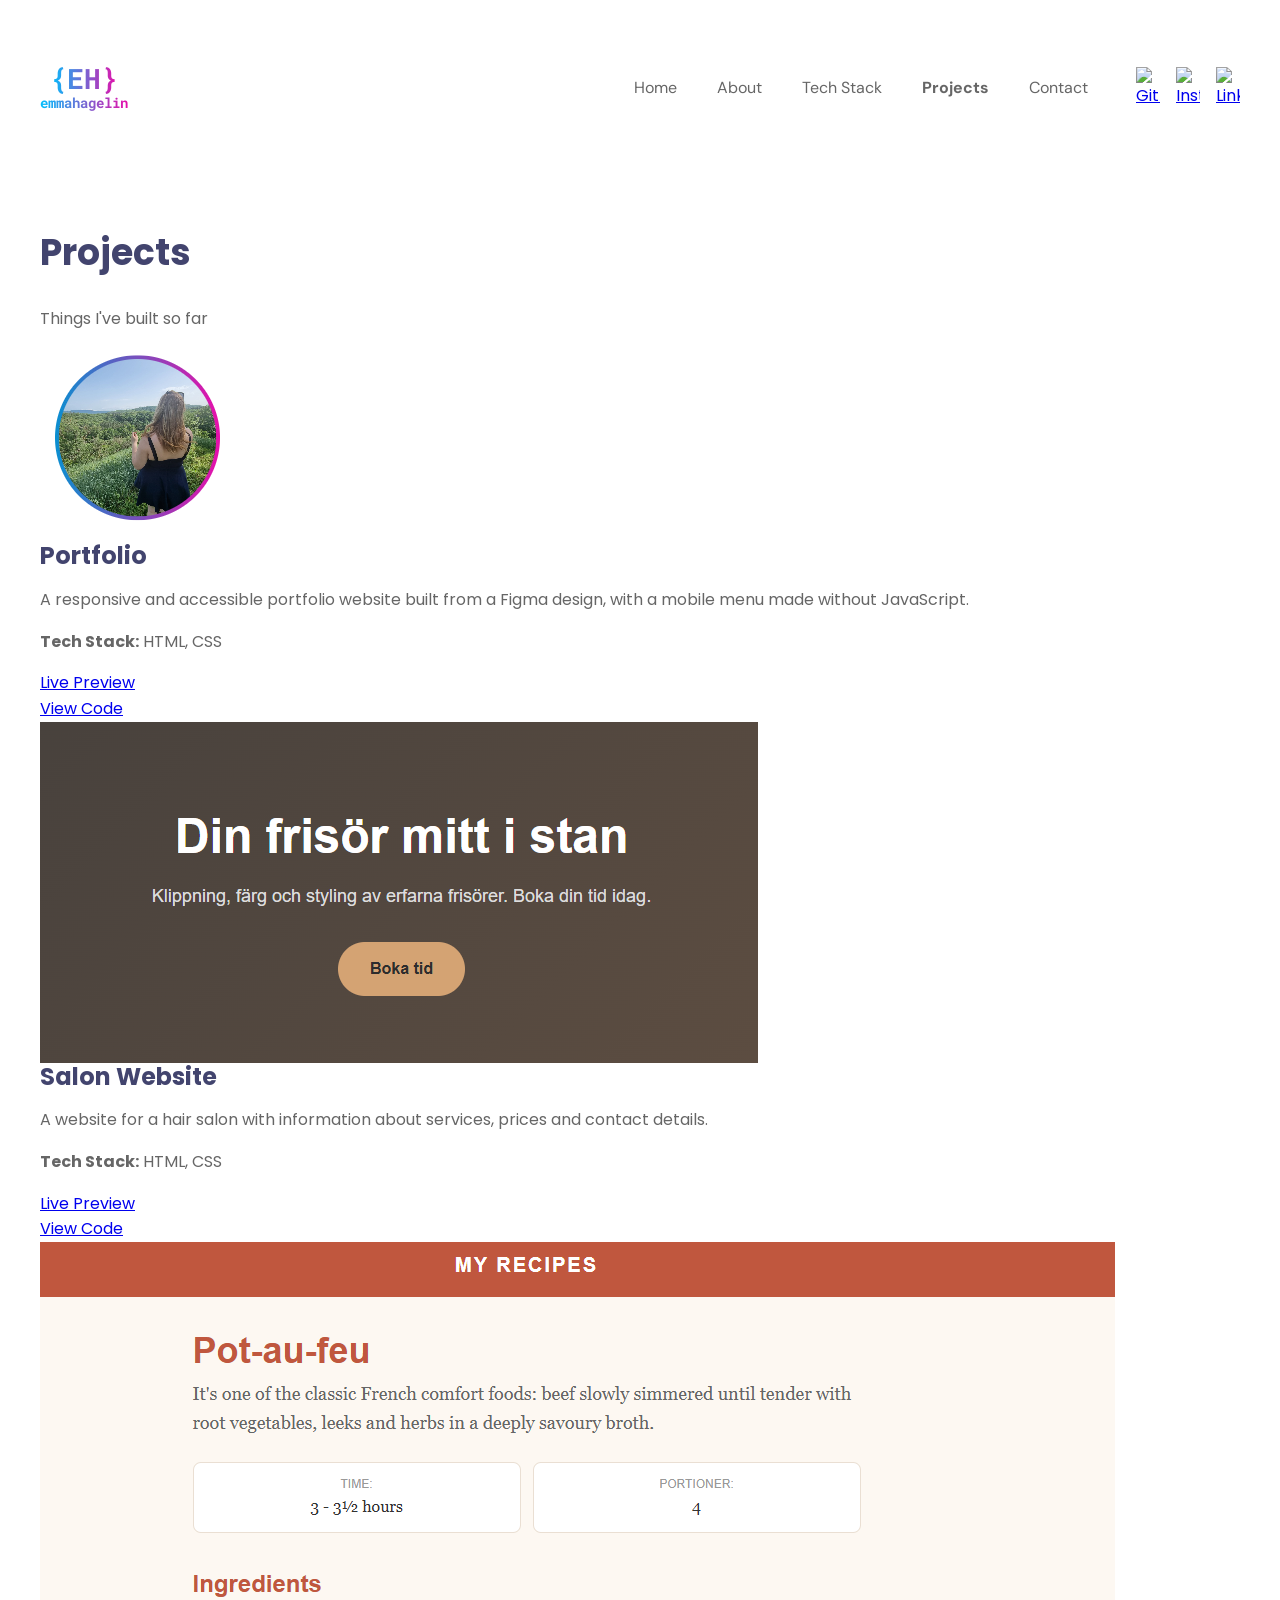
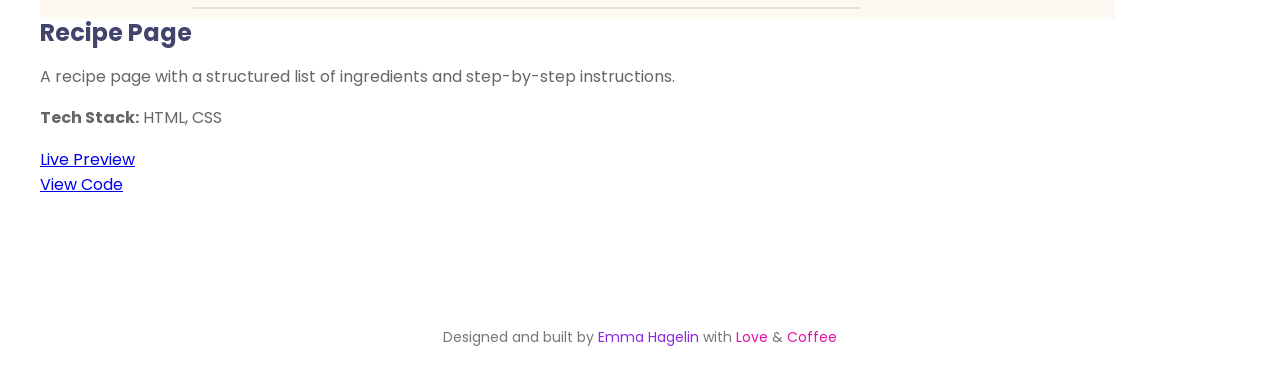
==== projects.html @ de47aa52 "fixed projects and errors" ====
<!DOCTYPE html>
<html lang="en">
<head>
    <meta charset="UTF-8">
    <meta name="viewport" content="width=device-width, initial-scale=1.0">
    <title>Emma Hagelin - Projects</title>
    <link rel="preconnect" href="https://fonts.googleapis.com">
    <link rel="preconnect" href="https://fonts.gstatic.com" crossorigin>
    <link href="https://fonts.googleapis.com/css2?family=DM+Sans:wght@400;500;700&family=Poppins:wght@400;500;700&family=Roboto+Mono:wght@700&display=swap" rel="stylesheet">
    <link rel="stylesheet" href="css/base.css">
    <link rel="stylesheet" href="css/projects.css">
</head>
<body>
    <header class="site-header">
        <a href="index.html" class="logo" aria-label="Emma Hagelin - home">
            <span class="logo-mark text-gradient">{EH}</span>
            <span class="logo-name text-gradient">emmahagelin</span>
        </a>

        <details class="mobile-menu">
            <summary class="menu-toggle">
                <img src="images/menu.svg" alt="Menu">
            </summary>
            <nav aria-label="Main menu">
                <ul class="nav-list">
                    <li><a href="index.html">Home</a></li>
                    <li><a href="about.html">About</a></li>
                    <li><a href="tech-stack.html">Tech Stack</a></li>
                    <li><a href="projects.html" aria-current="page">Projects</a></li>
                    <li><a href="contact.html">Contact</a></li>
                </ul>
            </nav>
            <ul class="social-list">
                <li><a href="https://github.com/EmmaHagelin"><img src="images/github.png" alt="GitHub"></a></li>
                <li><a href="https://www.instagram.com/emman0101/"><img src="images/instagram.svg" alt="Instagram"></a></li>
                <li><a href="https://www.linkedin.com/in/emma-hagelin-818945179/"><img src="images/linkedin.svg" alt="LinkedIn"></a></li>
            </ul>
        </details>

        <div class="desktop-menu">
            <nav aria-label="Main menu">
                <ul class="nav-list">
                    <li><a href="index.html">Home</a></li>
                    <li><a href="about.html">About</a></li>
                    <li><a href="tech-stack.html">Tech Stack</a></li>
                    <li><a href="projects.html" aria-current="page">Projects</a></li>
                    <li><a href="contact.html">Contact</a></li>
                </ul>
            </nav>
            <ul class="social-list">
                <li><a href="https://github.com/EmmaHagelin"><img src="images/github.png" alt="GitHub"></a></li>
                <li><a href="https://www.instagram.com/emman0101/"><img src="images/instagram.svg" alt="Instagram"></a></li>
                <li><a href="https://www.linkedin.com/in/emma-hagelin-818945179/"><img src="images/linkedin.svg" alt="LinkedIn"></a></li>
            </ul>
        </div>
    </header>

  <main>
        <section class="page-intro">
            <h1>Projects</h1>
            <p>Things I've built so far</p>
        </section>

          <div class="project-grid">
            <article class="project-card">
                <img class="project-image" src="images/portf.png" alt="">
                <div class="project-body">
                    <h2 class="project-title">Portfolio</h2>
                    <p class="project-description">A responsive and accessible portfolio website built from a Figma design, with a mobile menu made without JavaScript.</p>
                    <p class="project-tech"><strong>Tech Stack:</strong> HTML, CSS</p>
                    <div class="project-links">
                        <a href="https://github.com/EmmaHagelin/Portfolio" target="_blank" rel="noopener noreferrer">
                            <img src="images/links.svg" alt="">
                            Live Preview<span class="visually-hidden"> of Portfolio (opens in a new tab)</span>
                        </a>
                        <a href="https://github.com/EmmaHagelin/Portfolio" target="_blank" rel="noopener noreferrer">
                            <img src="images/github.png" alt="">
                            View Code<span class="visually-hidden"> of Portfolio (opens in a new tab)</span>
                        </a>
                    </div>
                </div>
            </article>

                        <article class="project-card">
                <img class="project-image" src="images/saloon.png" alt="Screenshot of the start page of the hair salon website">
                <div class="project-body">
                    <h2 class="project-title">Salon Website</h2>
                    <p class="project-description">A website for a hair salon with information about services, prices and contact details.</p>
                    <p class="project-tech"><strong>Tech Stack:</strong> HTML, CSS</p>
                    <div class="project-links">
                        <a href="https://emmahagelin.github.io/Fris-rsalong/" target="_blank" rel="noopener noreferrer">
                            <img src="images/links.svg" alt="">
                            Live Preview<span class="visually-hidden"> of Salon Website (opens in a new tab)</span>
                        </a>
                        <a href="https://github.com/EmmaHagelin/Fris-rsalong" target="_blank" rel="noopener noreferrer">
                            <img src="images/github.png" alt="">
                            View Code<span class="visually-hidden"> of Salon Website (opens in a new tab)</span>
                        </a>
                    </div>
                </div>
            </article>

            <article class="project-card">
                <img class="project-image" src="images/recipe.png" alt="">
                <div class="project-body">
                    <h2 class="project-title">Recipe Page</h2>
                    <p class="project-description">A recipe page with a structured list of ingredients and step-by-step instructions.</p>
                    <p class="project-tech"><strong>Tech Stack:</strong> HTML, CSS</p>
                    <div class="project-links">
                        <a href="https://github.com/EmmaHagelin/Recipe" target="_blank" rel="noopener noreferrer">
                            <img src="images/links.svg" alt="">
                            Live Preview<span class="visually-hidden"> of Recipe Page (opens in a new tab)</span>
                        </a>
                        <a href="https://github.com/EmmaHagelin/Recipe" target="_blank" rel="noopener noreferrer">
                            <img src="images/github.png" alt="">
                            View Code<span class="visually-hidden"> of Recipe Page (opens in a new tab)</span>
                        </a>
                    </div>
                </div>
            </article>

        </div>
    </main>


    <footer class="site-footer">
        <p>
            Designed and built by <span class="footer-name">Emma Hagelin</span>
            with <span class="footer-highlight">Love</span> &amp;
            <span class="footer-highlight">Coffee</span>
        </p>
    </footer>
</body>
</html>
---- css/base.css ----
:root {
    --content-width: 1248px;
    --color-heading: #42446e;
    --color-text:#666666;
    --color-muted: #767676;
    --color-background: #ffffff;
    --color-badge-bg: #d7ffe0;
    --gradient: linear-gradient(90deg, #00c0fd, #e70faa);
    --color-accent-purple: #8a2be2;
    --color-accent-pink: #e70faa;
    --color-border: #e5e5e5;
    --color-badge-text: #016d0c;
    --color-focus: #0a8fd0;
}
/*
@media  (prefers-color-scheme: dark) {
    :root {
        --color-heading: #e6e6f0;
        --color-text: #b8b8c4;
        --color-muted: #9a9aa6;
        --color-background: #121218;
        --color-border: #2e2e38;
        --color-badge-bg: #1f3d26;
        --color-badge-text: #a8f0b4;
        --color-acent-purple: #c58cff;
        --color-focus: #4cc3ff;
        --gradient: linear-gradient(90deg, #4cc3ff, #ff5cc8)
    }

    .social-list img,
    .menu-toggle img {
        filter: invert(1);
    }
}
*/
*,
*::before,
*::after {
    box-sizing: border-box;
}

body {
    margin: 0;
    font-family: "Poppins", Arial, sans-serif;
    color: var(--color-text);
    background-color: var(--color-background);
    line-height: 1.6;
    min-height: 100vh;
    display: flex;
    flex-direction: column;
}

main {
    flex: 1;
    width: 100%;
    max-width: var(--content-width);
    margin: 0 auto;
    padding: 2.5rem 1.5rem 4rem;
}

img {
    display: block;
    max-width: 100%;
}

h1,
h2,
h3 {
    margin: 0;
    color: var(--color-heading);
    line-height: 1.2;
}

:focus-visible {
    outline: 3px solid var(--color-focus);
    outline-offset: 3px;
}

.text-gradient {
    background: var(--gradient);
    -webkit-background-clip: text;
    background-clip: text;
    color: transparent;
}

 /* Header */

.site-header {
    position: relative;
    display: flex;
    flex-wrap: wrap;
    justify-content: space-between;
    align-items: center;
    width: 100%;
    max-width: var(--content-width);
    margin: 0 auto;
    padding: 1.5rem;
}

.logo {
    display: flex;
    flex-direction: column;
    align-items: center;
    font-family: "Roboto Mono", monospace;
    font-weight: 700;
    line-height: 1.1;
    text-decoration: none;
}

.logo-mark {
    font-size: 1.75rem;
}

.logo-name {
    font-size: 0.9rem;
}

.desktop-menu {
    display: none;
}

.mobile-menu {
    width: 100%;
}

.menu-toggle {
    position: absolute;
    top: 1.5rem;
    right: 1.5rem;
    list-style: none;
    cursor: pointer;
}

.menu-toggle::-webkit-details-marker {
    display: none;
}

.menu-toggle img {
    width: 28px;
}

.nav-list,
.social-list {
    list-style: none;
    margin: 0;
    padding: 0;
    display: flex;
}

.nav-list a {
    font-family: "DM Sans", Arial, sans-serif;
    color: var(--color-text);
    text-decoration: none;
}

.nav-list a:hover {
    text-decoration: underline;
}

.nav-list a[aria-current="page"] {
    font-weight: 700;
}

.nav-list img {
    width: 24px;
}

.social-list {
    list-style: none;
    margin: 0;
    padding: 0;
    display: flex;
}


.social-list img {
    width: 24px;
}

.mobile-menu .nav-list {
    flex-direction: column;
    align-items: center;
    gap: 0.5rem;
    margin-top: 1rem;
}

.mobile-menu .social-list {
    justify-content: space-evenly;
    margin-top: 1.5rem;
}
 /* Footer*/ 

.site-footer {
    padding: 2rem 1.5rem;
    text-align: center;
    font-size: 0.875rem;
    color: var(--color-muted);
}

.site-footer p {
    margin: 0;
}

.footer-name {
    color: var(--color-accent-purple);
}

.footer-highlight {
    color: var(--color-accent-pink);
}

/* Gemensamma klasser */

.page-intro h1 {
    font-size: 1.75rem;
}

.page-intro p {
    margin: 0.5rem 0 0;
}

.visually-hidden {
    position: absolute;
    width: 1px;
    height: 1px;
    margin: -1px;
    padding: 0;
    overflow: hidden;
    clip: rect(0, 0, 0, 0);
    white-space: nowrap;
    border: 0;
}

/* Desktop */

@media (min-width: 900px) {
    .site-header {
        padding: 4rem 1.5rem 0;
    }

    .mobile-menu {
        display: none;
        }

    .desktop-menu {
        display: flex;
        align-items: center;
        gap: 3rem;
    }

    .desktop-menu .nav-list {
        gap: 2.5rem;
    }

    .desktop-menu .social-list {
        gap: 1rem;
    }
    main { 
        padding: 7.5rem 1.5rem 6rem;
    }

    .page-intro h1 {
        font-size: 2.25rem;
    }

    .page-intro p {
        margin-top: 2rem;
    }
}
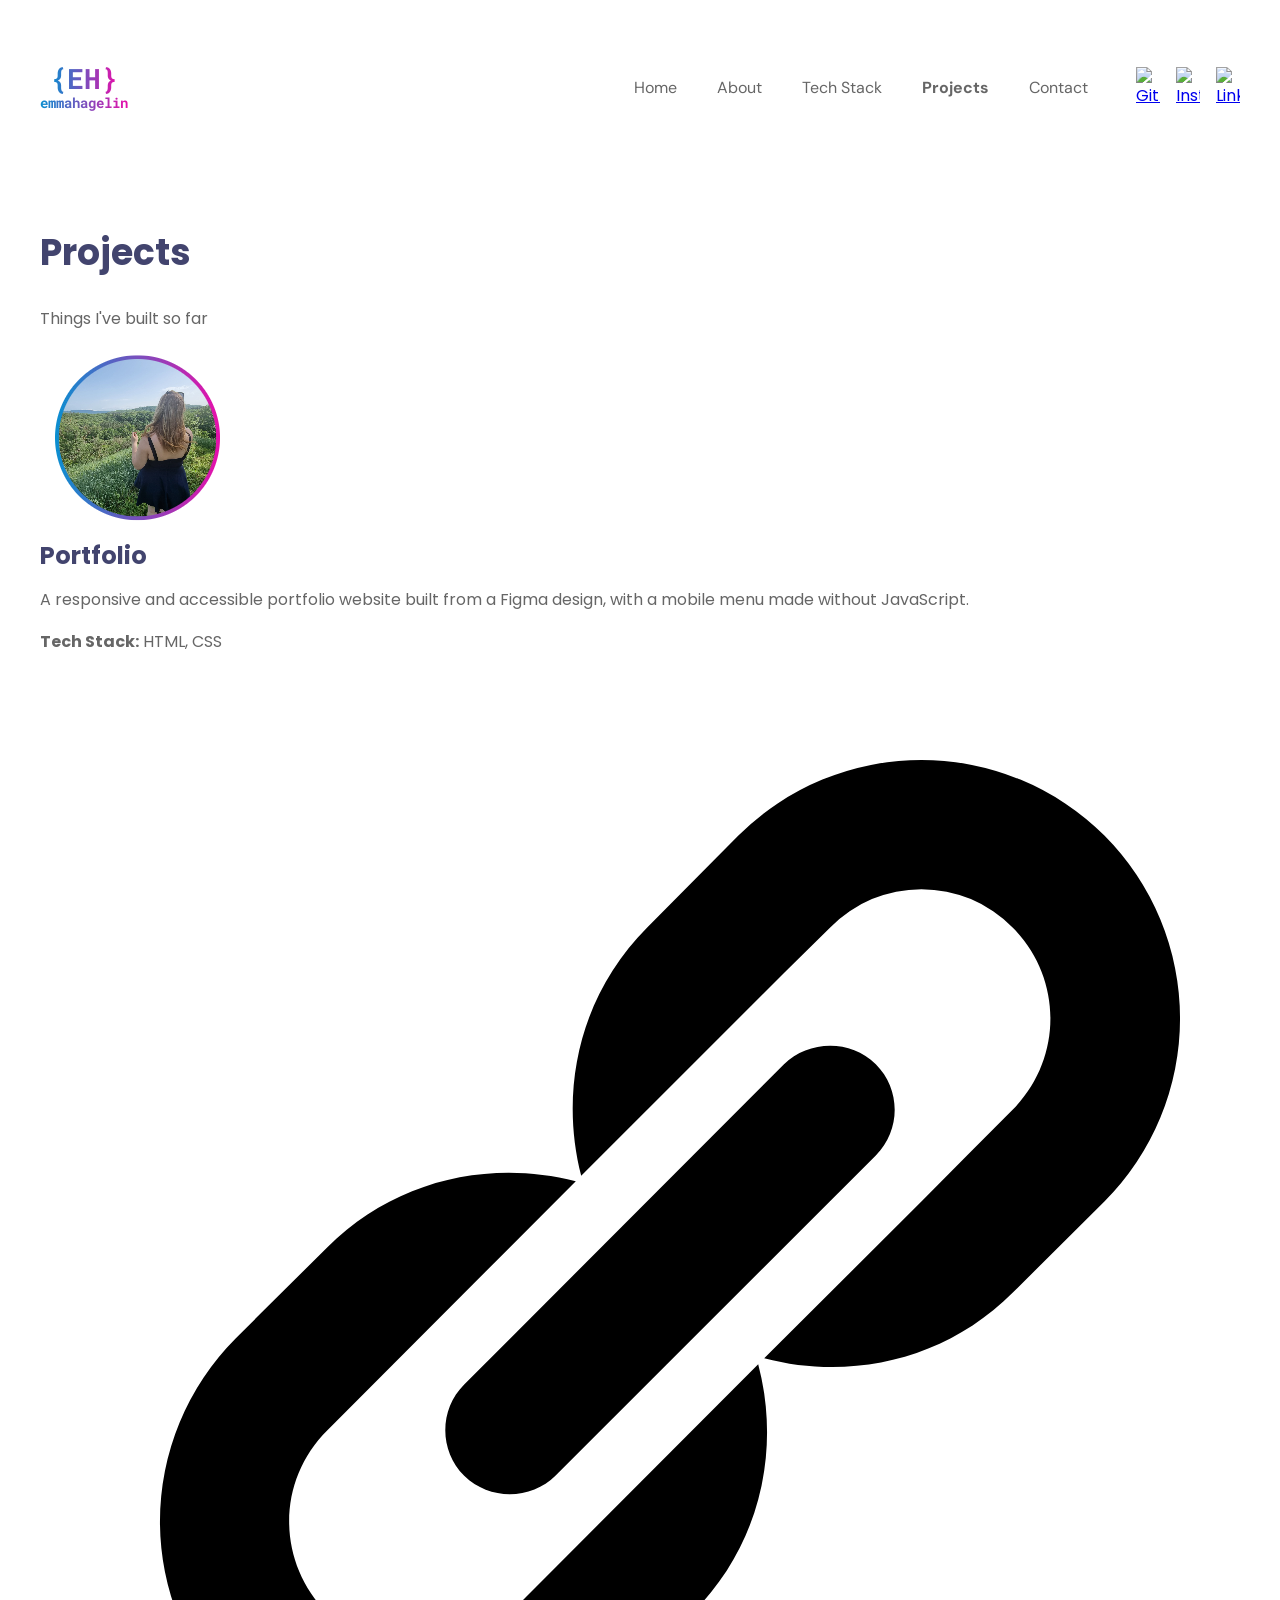
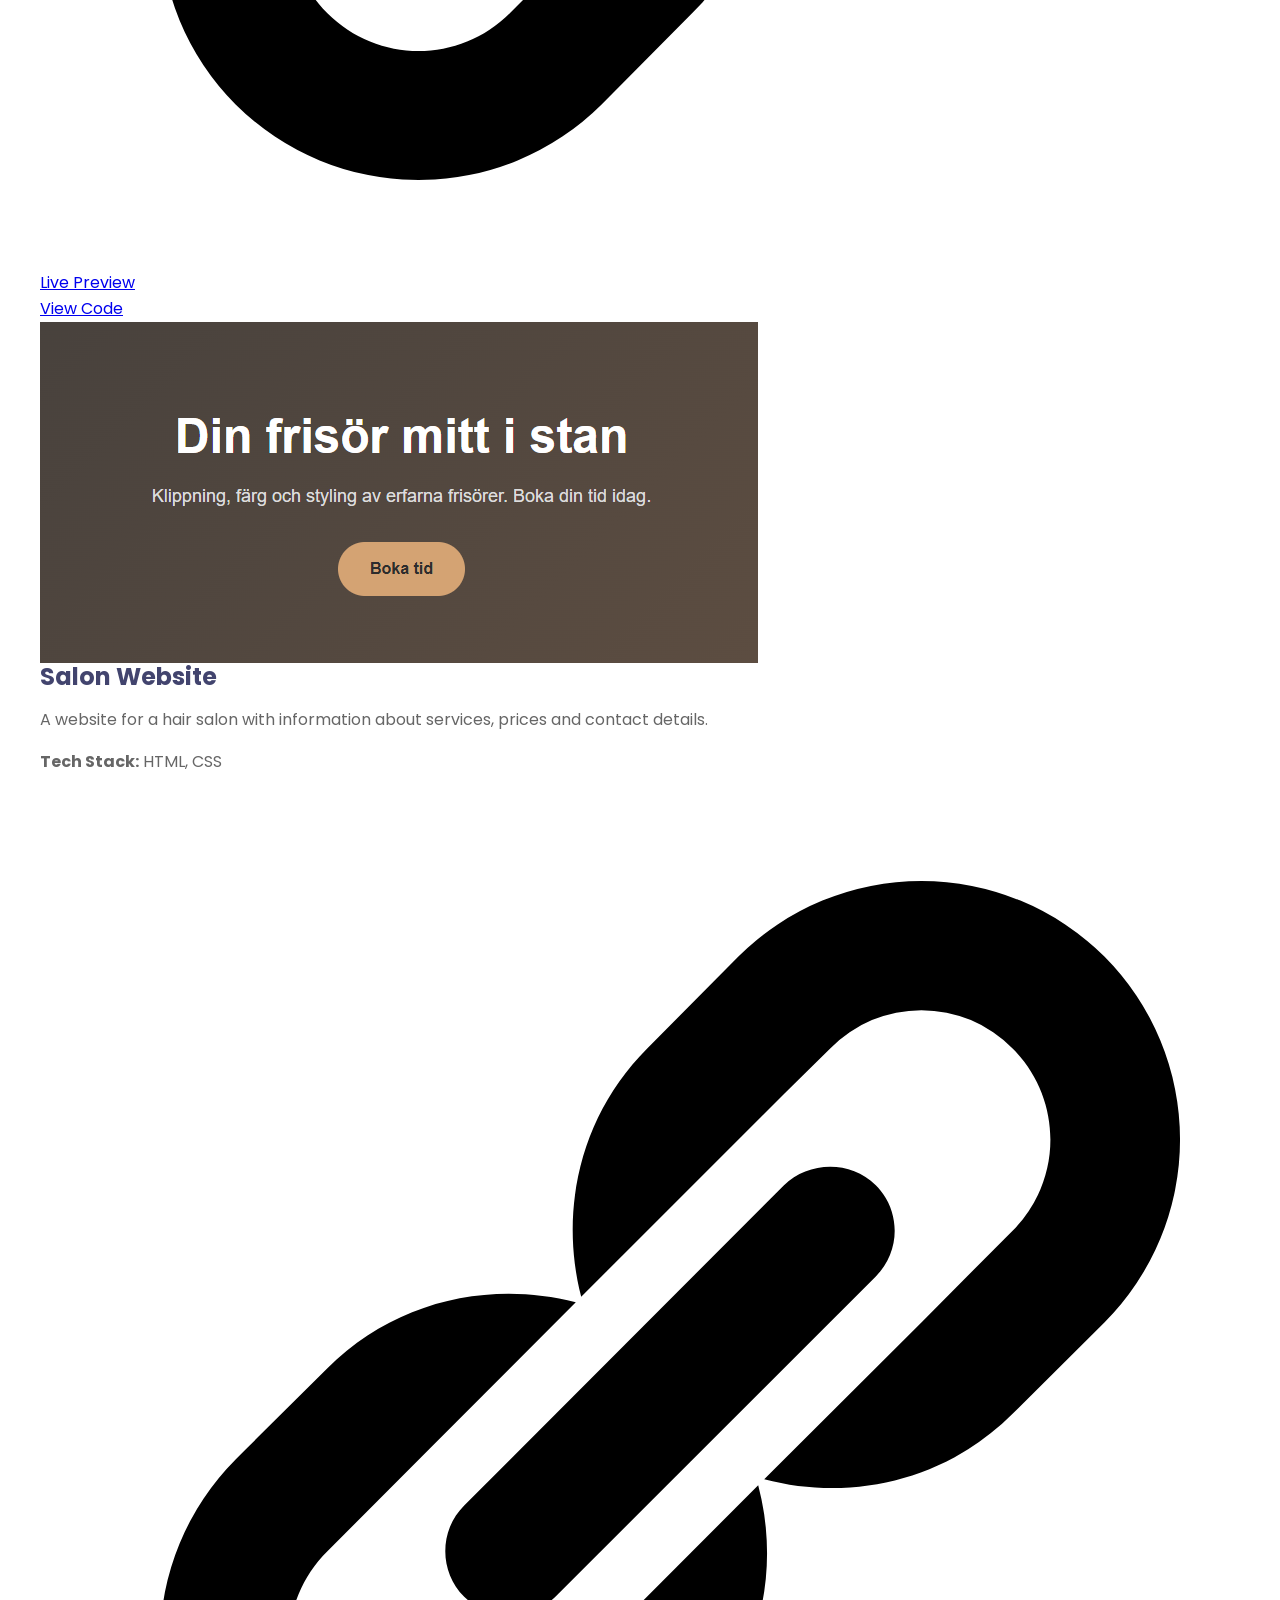
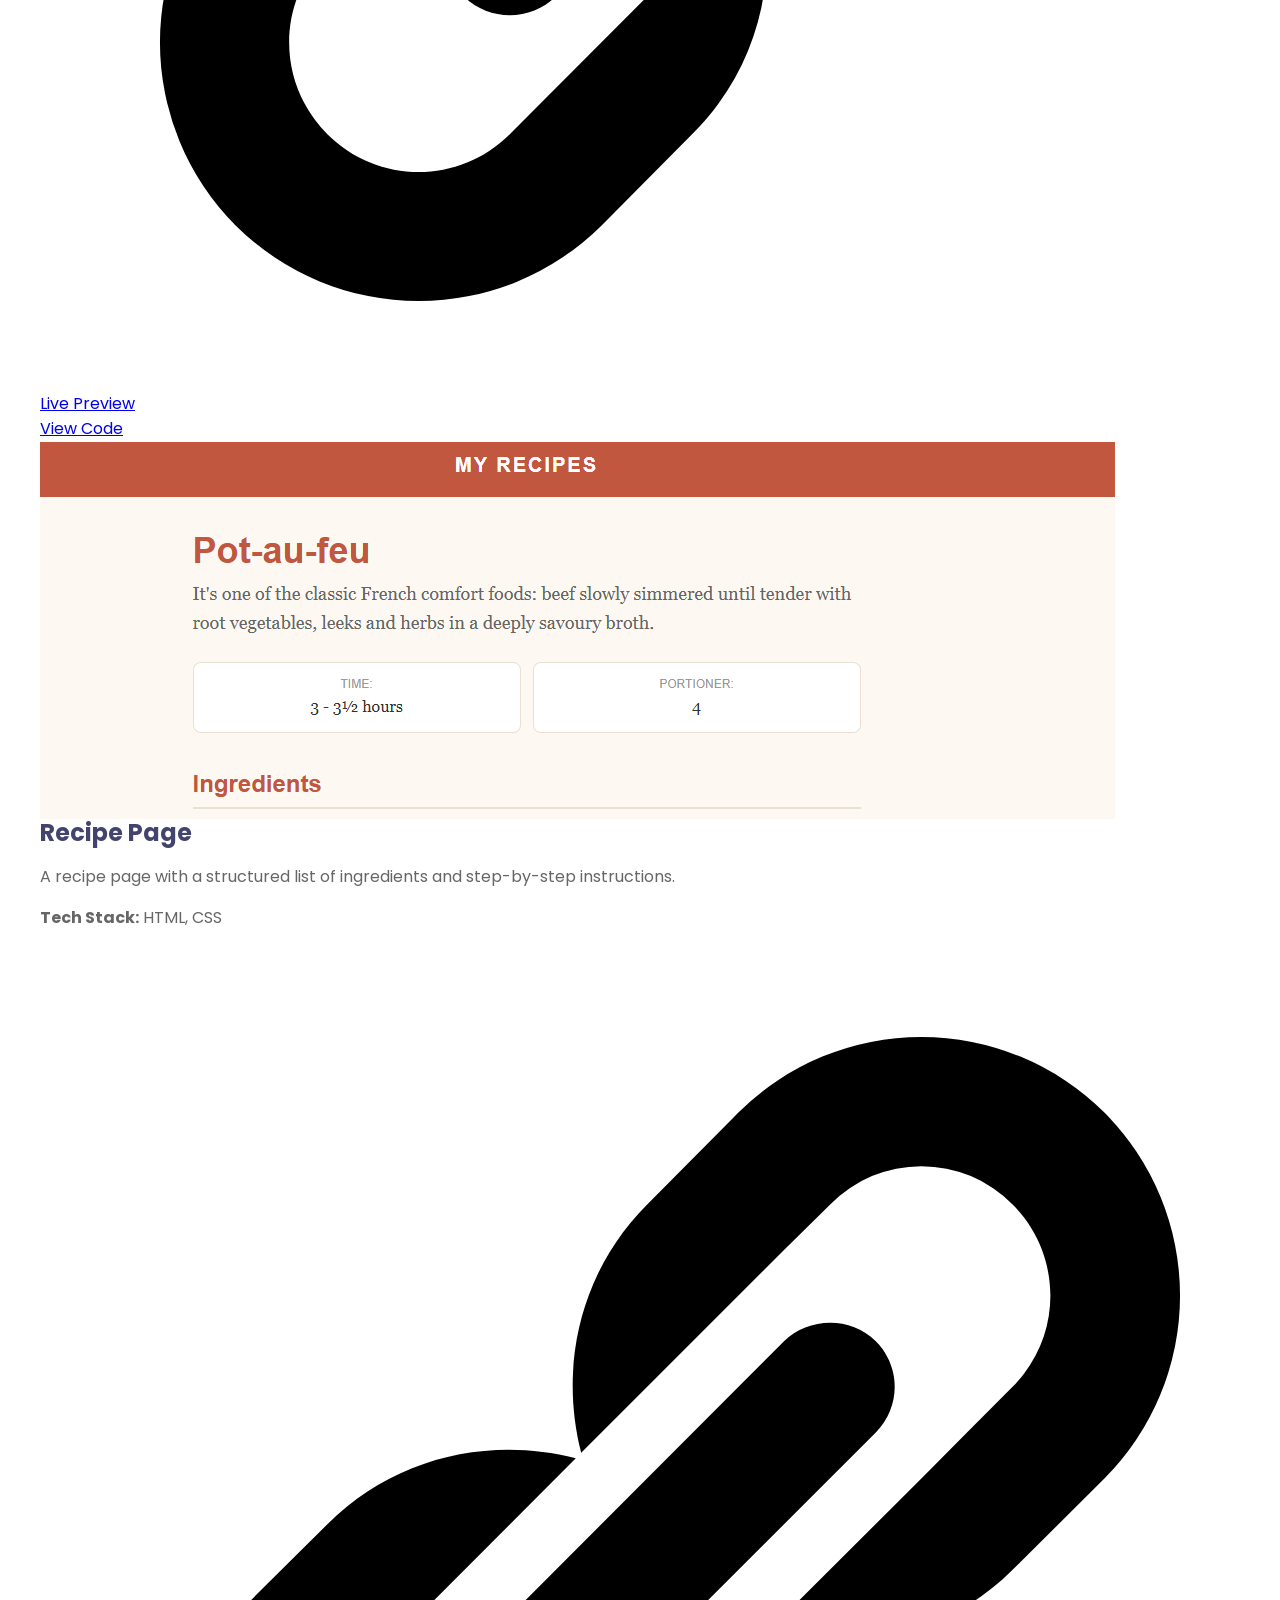
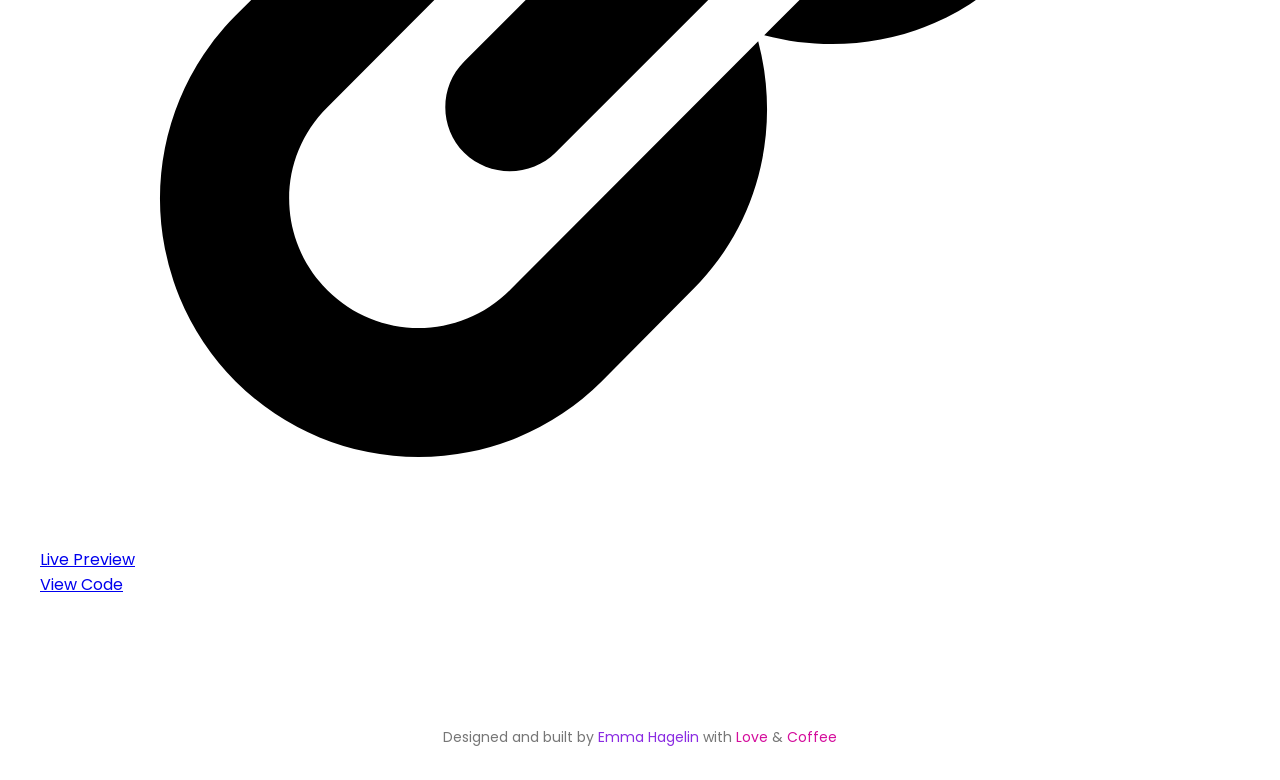
==== commit ecc601a5: "småfix" ====
--- a/css/base.css
+++ b/css/base.css
@@ -5,9 +5,9 @@
     --color-muted: #767676;
     --color-background: #ffffff;
     --color-badge-bg: #d7ffe0;
-    --gradient: linear-gradient(90deg, #00c0fd, #e70faa);
+    --gradient: linear-gradient(90deg, #0a8fd0, #e70faa);
     --color-accent-purple: #8a2be2;
-    --color-accent-pink: #e70faa;
+    --color-accent-pink: #d40d9c;
     --color-border: #e5e5e5;
     --color-badge-text: #016d0c;
     --color-focus: #0a8fd0;
